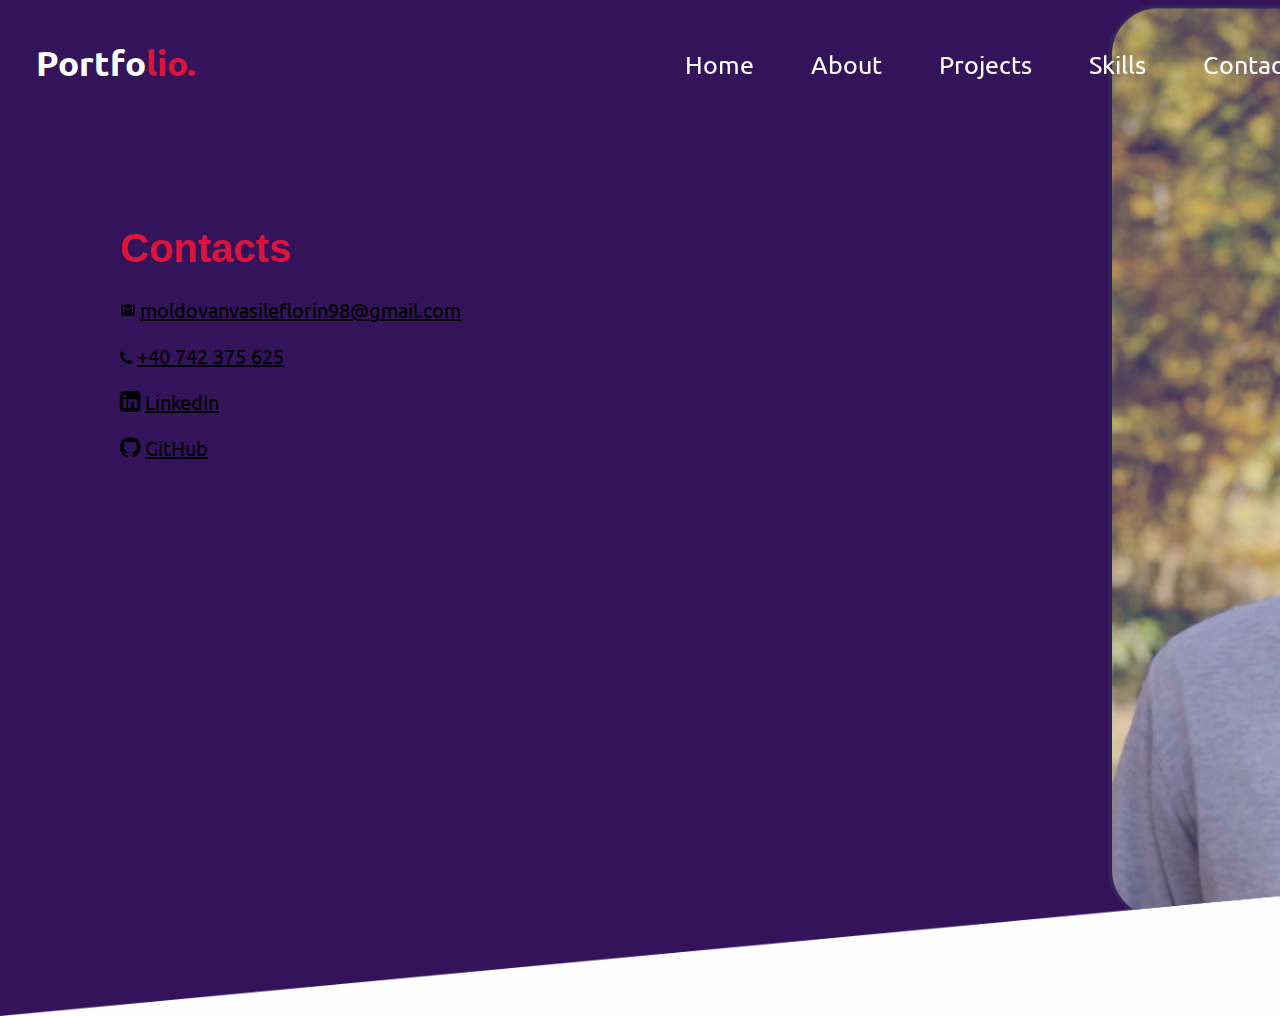
==== contact.html @ 3d311aaa "first commit" ====
<!DOCTYPE html>
<html lang="en">
<head>
    <meta charset="UTF-8">
    <meta http-equiv="X-UA-Compatible" content="IE=edge">
    <meta name="viewport" content="width=device-width, initial-scale=1.0">
    <link rel="stylesheet" href="main.css">
    <script>  src="https://code.jquery.com/jquery-3.6.0.min.js"</script>
    <meta name="viewport" content="width=device-width, initial-scale=1">
<link rel="stylesheet" href="https://cdnjs.cloudflare.com/ajax/libs/font-awesome/4.7.0/css/font-awesome.min.css">
    
    <title>Portfolio</title>
</head>
<body>
    <div class="navbar">
        <div class="container" id="nav-menu">
            <div class="left-side">
                <h1>Portfo<span>lio.</span></h1>
            </div>

            <div class="right-side">
                <img id= "mobile-cta" class ="menu-btn"src="images/icon_menu.svg" alt="menu">
            </div>
            
            <nav>
                <img id = "mobile-exit" class= "mobile-menu-exit"src="images/exit.svg" alt="exitbtn">

                <ul class="menu">
                    <li class="home"><a href="index.html">Home</a></li>
                    <li class="about"><a href="about.html">About</a></li>
                    <li class="projects"><a href="projects.html">Projects</a></li>
                    <li class="skills"><a href="skills.html">Skills</a></li>
                    <li class="contact"><a href="contact.html">Contact</a></li>
                </ul>
            </nav>
            

        </div>

        
        
    </div>

    <section class="contact" id="contact">
        <div class="container">
            <div class="contain">
                <h1>Contacts</h1>   
                
                <svg xmlns="http://www.w3.org/2000/svg" xmlns:xlink="http://www.w3.org/1999/xlink" aria-hidden="true" focusable="false" width="1em" height="1em" preserveAspectRatio="xMidYMid meet" viewBox="0 0 24 24" class="iconify" data-icon="mdi-gmail" data-inline="false" style="transform: rotate(360deg);"><path d="M20 18h-2V9.25L12 13L6 9.25V18H4V6h1.2l6.8 4.25L18.8 6H20m0-2H4c-1.11 0-2 .89-2 2v12a2 2 0 0 0 2 2h16a2 2 0 0 0 2-2V6a2 2 0 0 0-2-2z" fill="currentColor"></path>
                    <path d="M20 18h-2V9.25L12 13L6 9.25V18H4V6h1.2l6.8 4.25L18.8 6H20m0-2H4c-1.11 0-2 .89-2 2v12a2 2 0 0 0 2 2h16a2 2 0 0 0 2-2V6a2 2 0 0 0-2-2z" fill="currentColor"></path>
                </svg>
                <a href="mailto: moldovanvasileflorin98@gmail.com" style="color: black;">moldovanvasileflorin98@gmail.com</a>

                <br>
                <br>

                <i class="fa fa-phone"></i>
                <a href="tel:+40 742 375 625" style="color: rgb(0, 0, 0);">+40 742 375 625</a>
                <br>
                <br>

                <i style="font-size:24px" class="fa">&#xf08c;</i>
                <a href="https://www.linkedin.com/in/cosmin-c-aba59212b/" style="color: black;">LinkedIn</a>
                <br>
                <br>
                <i style="font-size:24px" class="fa">&#xf09b;</i>
                <a href="https://github.com/moldovanvasile?tab=repositories" style="color: black;">GitHub</a>
                <br>
                <br>
               

                <iframe src="https://www.google.com/maps/embed?pb=!1m18!1m12!1m3!1d42814.098753879814!2d23.89937231864641!3d47.880627826036395!2m3!1f0!2f0!3f0!3m2!1i1024!2i768!4f13.1!3m3!1m2!1s0x4737ba02698885ed%3A0x8f1d746361cd2c99!2sVadu%20Izei%20437365!5e0!3m2!1sen!2sro!4v1628277223752!5m2!1sen!2sro" width="300" height="300" style="border:0;" allowfullscreen="" loading="lazy"></iframe>

            </div>

            
        
        </div>
        <br>
        
    
        
    </section>

    
    <script> src = "script.js"</script>

    <script>
        
        const mobileBtn = document.getElementById('mobile-cta')
        nav = document.querySelector('nav')
        mobileBtnExit = document.getElementById('mobile-exit');

        mobileBtn.addEventListener('click', () => {
            nav.classList.add('menu-btn');
        })

        mobileBtnExit.addEventListener('click', () => {
            nav.classList.remove('menu-btn');
        })
        
    </script>
   <!--
    <footer>
        <span>Created By <a href="https://www.codingnepalweb.com">CodingNepal</a> | <span class="far fa-copyright"></span> 2020 All rights reserved.</span>
    </footer>
   --> 

    
</body>
</html>
---- main.css ----
@import url("https://fonts.googleapis.com/css2?family=Ubuntu:wght@500&display=swap");
body {
  font-family: 'Ubuntu', sans-serif;
  background-image: url("images/1.png");
  background-repeat: no-repeat;
  height: 1000px;
  background-size: cover;
}

.container {
  max-width: 1300px;
  padding: 0 10px;
  margin: auto;
}

.navbar {
  padding: 10px 0;
}

.navbar .sticky {
  padding: 10px 0;
  background-color: grey;
}

.navbar .menu li a {
  -webkit-transition: color 0.5s ease;
  transition: color 0.5s ease;
}

.navbar .container {
  display: -webkit-box;
  display: -ms-flexbox;
  display: flex;
  place-content: space-between;
}

.navbar .container .left-side h1 {
  color: white;
  text-decoration: none;
  margin-left: .5em;
  font-size: 35px;
  font-weight: 550;
}

.navbar .container .left-side span {
  color: crimson;
}

.navbar .container .right-side {
  padding-left: 7em;
  padding-top: 1em;
  padding-right: .5em;
}

.navbar .container .right-side img {
  cursor: pointer;
  height: 90%;
  width: 100%;
}

.navbar nav {
  display: none;
}

nav.menu-btn {
  display: block;
  z-index: 999;
}

nav {
  position: fixed;
  z-index: 999;
  width: 100%;
  left: 0;
  top: 0;
  background: #111;
  height: 100vh;
  padding: 1em;
  padding-top: 80px;
  -webkit-transition: all 0.3s ease;
  transition: all 0.3s ease;
}

.navbar menu.active {
  left: 0;
}

.navbar .menu li {
  display: block;
  padding-left: 5em;
}

.navbar .menu li a {
  display: inline-block;
  margin: 20px 0;
  font-size: 25px;
}

.navbar nav .menu {
  text-align: center;
}

.mobile-menu-exit {
  cursor: pointer;
  padding-left: 18em;
}

.menu li {
  list-style: none;
  display: inline-block;
}

.menu a {
  color: white;
  text-decoration: none;
  display: block;
  padding: .5em;
  font-size: 25px;
}

.menu a:hover {
  font-weight: bold;
  color: crimson;
}

.btn a {
  border-radius: 1em;
}

.btn button {
  background-color: crimson;
  color: white;
  padding: .4em 1em;
  font-size: .8em;
  display: inline-block;
  border-style: none;
  font-family: 'Ubuntu', sans-serif;
}

section.home {
  color: white;
  font-family: 'Ubuntu', sans-serif;
}

section.home .container {
  padding-top: 5em;
  margin: auto 0 auto 15px;
}

section.home .container .home-content .text-1 {
  font-size: 27px;
}

section.home .container .home-content .text-2 {
  font-size: 55px;
  font-weight: 600;
  margin-left: -3px;
}

section.home .container .home-content .text-3 {
  font-size: 27px;
  margin: 5px 0;
}

section.home .container .home-content .text-4 {
  font-size: 35px;
  font-weight: bold;
  margin-left: -3px;
  color: crimson;
}

section.home .container a {
  text-decoration: none;
  display: inline-block;
  background-color: crimson;
  color: #fff;
  font-size: 25px;
  padding: 12px 36px;
}

section.home .container .btn {
  padding-top: 4em;
}

section.home .line1 {
  padding-top: .5em;
  margin: 10em -.5em -10em -.5em;
  background-color: white;
}

section.home .line1 img {
  width: 22em;
  height: 10px auto;
}

section.home .line2 {
  padding-top: .2em;
  margin: 10em -.5em -10em -.5em;
  background-color: white;
}

section.home .line2 img {
  width: 22em;
  height: 10px auto;
}

section.about .container {
  padding-left: 2em;
  padding-top: 4em;
}

section.about .container h1 {
  color: #fff;
  height: 30%;
  font-size: 30px;
}

section.about .container h2 {
  color: #fff;
  font-family: 'Brush Script MT', sans-serif;
  text-align: right;
  padding-top: 3em;
}

section.about .container span {
  color: crimson;
}

section.about .container p {
  color: #d43939;
  text-align: justify;
}

section.contact .container {
  padding-left: 2em;
  padding-top: 3em;
}

section.contact .container h1 {
  color: crimson;
  font-family: 'Garamond', sans-serif;
  font-size: 40px;
}

section.contact .container a {
  font-size: 20px;
}

section.contact .fa-phone:before {
  content: "\f095";
}

section.contact .fa-map:before {
  content: "\f279";
}

section.contact .fa {
  font: 'FontAwesome';
  display: inline-block;
  font-size: inherit;
  text-rendering: auto;
  -webkit-font-smoothing: antialiased;
  cursor: pointer;
}

section.contact iframe {
  padding-top: 3em;
}

section.projects .container {
  padding-left: 2em;
  padding-top: .5em;
}

section.projects h1 {
  font-size: 30px;
  font-weight: bold;
  color: red;
  padding-bottom: 1em;
}

section.projects li {
  background: #95a7b8;
  text-align: center;
  padding: 2em 1em;
  width: 90%;
  margin: 0 auto 4em auto;
  border-radius: 1em;
}

section.projects li img {
  width: 5em;
  height: 5em;
  border: 3px solid #aa8f8f;
  border-radius: 50%;
  margin-top: -4.5em;
}

section.projects .projects {
  display: -webkit-box;
  display: -ms-flexbox;
  display: flex;
}

section.projects ul {
  padding: 0;
}

section.skills .contain {
  padding-left: 2em;
}

section.skills .contain h1 {
  color: #fff;
  padding-bottom: 1em;
  text-align: left;
}

section.skills .contain .column-skills {
  margin-bottom: 5px;
}

section.skills .contain .column-skills .bars {
  margin-bottom: 15px;
}

section.skills .contain .column-skills .info {
  display: -webkit-box;
  display: -ms-flexbox;
  display: flex;
  -webkit-box-align: center;
      -ms-flex-align: center;
          align-items: center;
  -webkit-box-pack: justify;
      -ms-flex-pack: justify;
          justify-content: space-between;
}

section.skills .contain .column-skills .span {
  font-weight: 500;
  font-size: 18px;
}

section.skills .contain .column-skills .line {
  height: 5px;
  width: 100%;
  background: lightgray;
  position: relative;
}

section.skills .contain .column-skills .line::before {
  content: "";
  position: absolute;
  height: 100%;
  width: 80%;
  left: 0;
  top: 0;
  background: crimson;
}

section.skills .contain .column-skills .html::before {
  width: 60%;
}

section.skills .contain .column-skills .css::before {
  width: 60%;
}

section.skills .contain .column-skills .js::before {
  width: 30%;
}

section.skills .contain .column-skills .c::before {
  width: 60%;
}

section.skills .contain .column-skills .mysql::before {
  width: 50%;
}

section.skills .contain .column-skills .boostrap::before {
  width: 40%;
}

section.skills .contain .column-skills .git::before {
  width: 60%;
}

section.skills .contain .column-skills .microsoft::before {
  width: 70%;
}

@media only screen and (min-width: 600px) {
  .contain {
    padding-left: 5em;
    margin-right: 1em;
    size: initial;
  }
}

@media only screen and (min-width: 1400px) {
  .contain {
    padding-left: 5em;
    margin-right: 20em;
  }
}

@media only screen and (min-width: 1444px) {
  .contain {
    padding-left: 5em;
    margin-right: 46em;
  }
}

@media only screen and (min-width: 730px) {
  section.projects .container {
    display: contents;
  }
  section.projects h1 {
    padding-left: 2em;
  }
  section.projects ul {
    padding-right: 40%;
  }
}

@media only screen and (min-width: 756px) {
  section.about .container h1 {
    padding-top: 1em;
  }
  section.about .container p {
    width: 700px;
  }
}

@media only screen and (min-width: 756px) {
  section.contact .container {
    padding-top: 4em;
  }
  section.contact iframe {
    width: 600px;
  }
}

@media only screen and (min-width: 375px) {
  .navbar nav .mobile-menu-exit {
    padding-left: 42em;
    margin-top: -2em;
    float: right;
    margin-right: 2em;
  }
}

@media only screen and (min-width: 800px) {
  .menu-btn, .mobile-menu-exit {
    display: none;
  }
  .navbar .container {
    display: -ms-grid;
    display: grid;
  }
  .navbar nav {
    display: -webkit-box;
    display: -ms-flexbox;
    display: flex;
    background: none;
    height: auto;
    width: 100%;
    padding: 1em;
    padding-left: 15em;
  }
  .navbar nav ul {
    display: -webkit-box;
    display: -ms-flexbox;
    display: flex;
    padding-left: 40em;
    margin: 0;
  }
}

@media only screen and (min-width: 900px) {
  .container {
    display: -webkit-box;
    display: -ms-flexbox;
    display: flex;
  }
  .container .home-content {
    width: 750px;
    margin: 0 auto;
    padding-top: 7em;
  }
  .navbar nav ul {
    display: -webkit-box;
    display: -ms-flexbox;
    display: flex;
    padding-left: 22em;
    margin: 0;
  }
  .navbar .menu li {
    display: block;
    padding-left: 2em;
  }
  .navbar nav ul {
    display: -webkit-box;
    display: -ms-flexbox;
    display: flex;
    padding-left: 25em;
    margin: 0;
  }
}

@media only screen and (max-width: 1024px) {
  .navbar nav {
    padding-left: 0;
  }
  .navbar nav li {
    font-size: 2%;
  }
}
/*# sourceMappingURL=main.css.map */
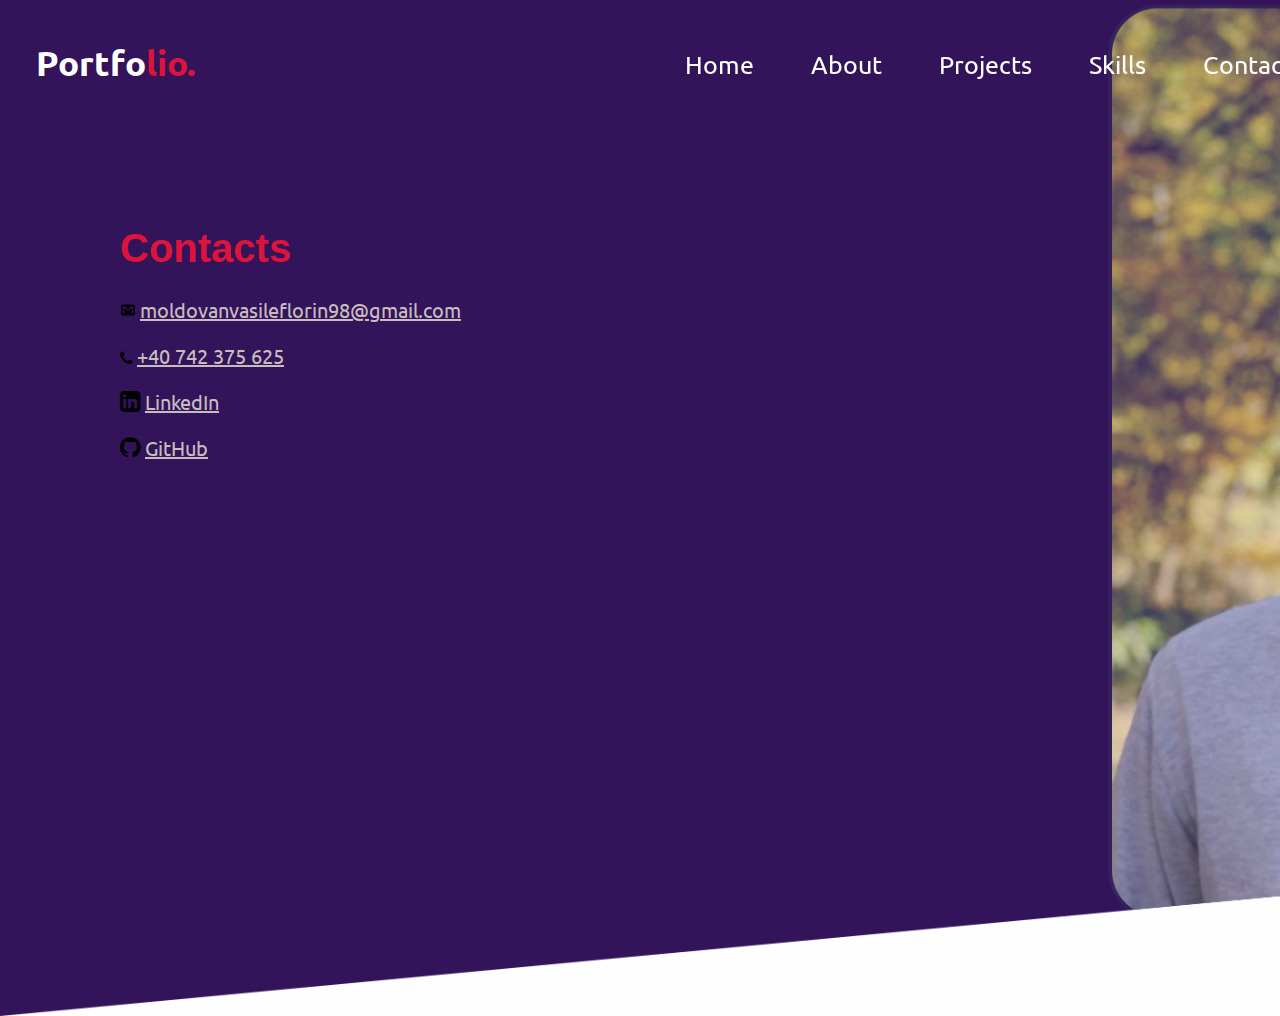
==== commit 14aa684a: "Color modification" ====
--- a/contact.html
+++ b/contact.html
@@ -49,22 +49,22 @@
                 <svg xmlns="http://www.w3.org/2000/svg" xmlns:xlink="http://www.w3.org/1999/xlink" aria-hidden="true" focusable="false" width="1em" height="1em" preserveAspectRatio="xMidYMid meet" viewBox="0 0 24 24" class="iconify" data-icon="mdi-gmail" data-inline="false" style="transform: rotate(360deg);"><path d="M20 18h-2V9.25L12 13L6 9.25V18H4V6h1.2l6.8 4.25L18.8 6H20m0-2H4c-1.11 0-2 .89-2 2v12a2 2 0 0 0 2 2h16a2 2 0 0 0 2-2V6a2 2 0 0 0-2-2z" fill="currentColor"></path>
                     <path d="M20 18h-2V9.25L12 13L6 9.25V18H4V6h1.2l6.8 4.25L18.8 6H20m0-2H4c-1.11 0-2 .89-2 2v12a2 2 0 0 0 2 2h16a2 2 0 0 0 2-2V6a2 2 0 0 0-2-2z" fill="currentColor"></path>
                 </svg>
-                <a href="mailto: moldovanvasileflorin98@gmail.com" style="color: black;">moldovanvasileflorin98@gmail.com</a>
+                <a href="mailto: moldovanvasileflorin98@gmail.com" style="color: rgb(199, 189, 189);">moldovanvasileflorin98@gmail.com</a>
 
                 <br>
                 <br>
 
                 <i class="fa fa-phone"></i>
-                <a href="tel:+40 742 375 625" style="color: rgb(0, 0, 0);">+40 742 375 625</a>
+                <a href="tel:+40 742 375 625" style="color: rgb(199, 189, 189);">+40 742 375 625</a>
                 <br>
                 <br>
 
                 <i style="font-size:24px" class="fa">&#xf08c;</i>
-                <a href="https://www.linkedin.com/in/cosmin-c-aba59212b/" style="color: black;">LinkedIn</a>
+                <a href="https://www.linkedin.com/in/cosmin-c-aba59212b/" style="color: rgb(199, 189, 189);">LinkedIn</a>
                 <br>
                 <br>
                 <i style="font-size:24px" class="fa">&#xf09b;</i>
-                <a href="https://github.com/moldovanvasile?tab=repositories" style="color: black;">GitHub</a>
+                <a href="https://github.com/moldovanvasile?tab=repositories" style="color: rgb(199, 189, 189);">GitHub</a>
                 <br>
                 <br>
                
--- a/main.css
+++ b/main.css
@@ -336,13 +336,14 @@
           justify-content: space-between;
 }
 
-section.skills .contain .column-skills .span {
+section.skills .contain .column-skills span {
   font-weight: 500;
-  font-size: 18px;
+  font-size: 20px;
+  color: #b9aaaa;
 }
 
 section.skills .contain .column-skills .line {
-  height: 5px;
+  height: 8px;
   width: 100%;
   background: lightgray;
   position: relative;
